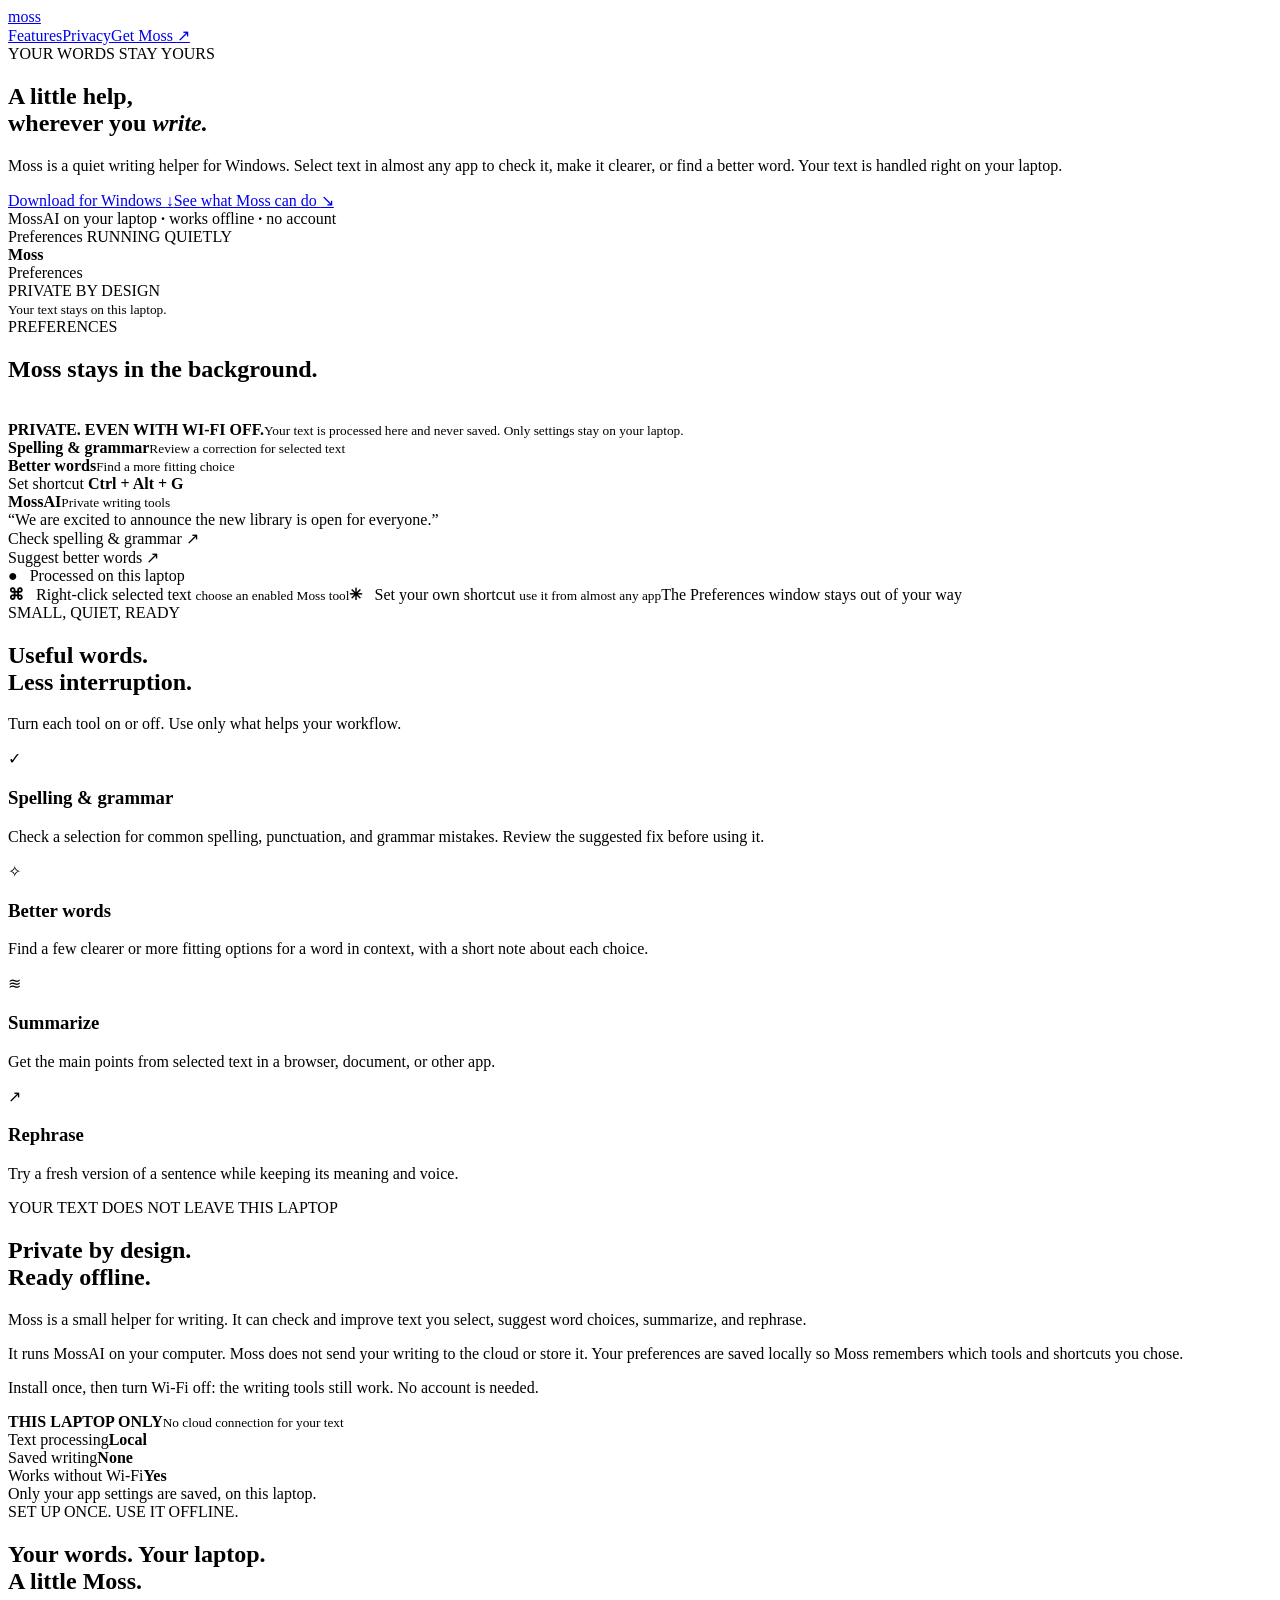
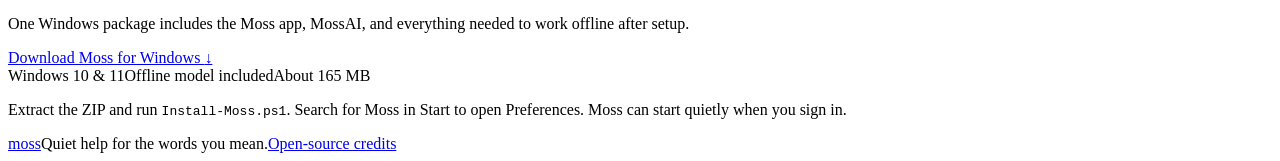
==== website/index.html @ 55ce4565 "Publish Moss assistant source" ====
<!doctype html>
<html lang="en">
<head>
  <meta charset="utf-8">
  <meta name="viewport" content="width=device-width, initial-scale=1">
  <meta name="theme-color" content="#0b100d">
  <meta name="description" content="Moss is a private, offline-ready writing helper for Windows. Summarize, proofread, find better words, and rephrase text on your laptop.">
  <title>Moss — private writing tools for Windows</title>
  <link rel="icon" href="/mark.svg" type="image/svg+xml">
  <link rel="stylesheet" href="/styles.css">
</head>
<body>
  <header class="nav wrap">
    <a class="brand" href="#top" aria-label="Moss home"><img src="/mark.svg" alt=""><span>moss</span></a>
    <nav aria-label="Main navigation"><a href="#features">Features</a><a href="#privacy">Privacy</a><a class="nav-download" href="#download">Get Moss <span>↗</span></a></nav>
  </header>
  <main id="top">
    <section class="hero wrap">
      <div class="hero-copy">
        <div class="eyebrow"><i></i> YOUR WORDS STAY YOURS</div>
        <h1>A little help,<br>wherever you <em>write.</em></h1>
        <p>Moss is a quiet writing helper for Windows. Select text in almost any app to check it, make it clearer, or find a better word. Your text is handled right on your laptop.</p>
        <div class="hero-actions"><a class="button primary" href="#download">Download for Windows <span>↓</span></a><a class="text-link" href="#features">See what Moss can do <span>↘</span></a></div>
        <div class="micro">MossAI on your laptop <b>·</b> works offline <b>·</b> no account</div>
      </div>
      <div class="app-preview" aria-label="Illustration of Moss preferences and quick actions">
        <div class="preview-titlebar"><div class="window-dots"><i></i><i></i><i></i></div><span>Preferences</span><span class="tray-state"><i></i> RUNNING QUIETLY</span></div>
        <div class="preview-layout">
          <aside><div class="preview-brand"><img src="/mark.svg" alt=""><b>Moss</b></div><div class="side-active">Preferences</div><div class="side-private">PRIVATE BY DESIGN<br><small>Your text stays on this laptop.</small></div></aside>
          <div class="preview-settings">
            <div class="preview-kicker">PREFERENCES</div><h2>Moss stays in the background.</h2>
            <div class="privacy-banner"><img src="/mark.svg" alt=""><div><b>PRIVATE. EVEN WITH WI-FI OFF.</b><small>Your text is processed here and never saved. Only settings stay on your laptop.</small></div></div>
            <div class="preview-feature"><span><b>Spelling &amp; grammar</b><small>Review a correction for selected text</small></span><i class="toggle on"></i></div>
            <div class="preview-feature"><span><b>Better words</b><small>Find a more fitting choice</small></span><i class="toggle on"></i></div>
            <div class="preview-shortcut">Set shortcut <strong>Ctrl + Alt + G</strong></div>
          </div>
        </div>
        <div class="quick-preview"><div class="quick-heading"><img src="/mark.svg" alt=""><span><b>MossAI</b><small>Private writing tools</small></span></div><div class="selected-quote">“We are excited to announce the new library is open for everyone.”</div><div class="action-pill">Check spelling &amp; grammar <span>↗</span></div><div class="action-pill">Suggest better words <span>↗</span></div><div class="preview-lock">● &nbsp; Processed on this laptop</div></div>
      </div>
    </section>
    <section class="strip"><div class="wrap strip-inner"><span><b>⌘</b> &nbsp; Right-click selected text <small>choose an enabled Moss tool</small></span><i></i><span><b>✳</b> &nbsp; Set your own shortcut <small>use it from almost any app</small></span><i></i><span class="strip-note">The Preferences window stays out of your way</span></div></section>
    <section id="features" class="features wrap">
      <div class="section-head"><div class="eyebrow">SMALL, QUIET, READY</div><h2>Useful words.<br>Less interruption.</h2><p>Turn each tool on or off. Use only what helps your workflow.</p></div>
      <div class="feature-grid">
        <article><span class="icon">✓</span><h3>Spelling &amp; grammar</h3><p>Check a selection for common spelling, punctuation, and grammar mistakes. Review the suggested fix before using it.</p></article>
        <article><span class="icon">✧</span><h3>Better words</h3><p>Find a few clearer or more fitting options for a word in context, with a short note about each choice.</p></article>
        <article><span class="icon">≋</span><h3>Summarize</h3><p>Get the main points from selected text in a browser, document, or other app.</p></article>
        <article><span class="icon">↗</span><h3>Rephrase</h3><p>Try a fresh version of a sentence while keeping its meaning and voice.</p></article>
      </div>
    </section>
    <section id="privacy" class="privacy">
      <div class="wrap privacy-inner">
        <div class="privacy-copy"><div class="eyebrow">YOUR TEXT DOES NOT LEAVE THIS LAPTOP</div><h2>Private by design.<br>Ready offline.</h2><p>Moss is a small helper for writing. It can check and improve text you select, suggest word choices, summarize, and rephrase.</p><p>It runs MossAI on your computer. Moss does not send your writing to the cloud or store it. Your preferences are saved locally so Moss remembers which tools and shortcuts you chose.</p><p>Install once, then turn Wi-Fi off: the writing tools still work. No account is needed.</p></div>
        <div class="privacy-card"><div class="privacy-status"><i></i><span><b>THIS LAPTOP ONLY</b><small>No cloud connection for your text</small></span></div><div class="privacy-rule"></div><div class="privacy-check"><span>Text processing</span><b>Local</b></div><div class="privacy-check"><span>Saved writing</span><b>None</b></div><div class="privacy-check"><span>Works without Wi-Fi</span><b>Yes</b></div><div class="privacy-note">Only your app settings are saved, on this laptop.</div></div>
      </div>
    </section>
    <section id="download" class="download wrap">
      <div class="download-box"><div class="eyebrow">SET UP ONCE. USE IT OFFLINE.</div><h2>Your words. Your laptop.<br>A little Moss.</h2><p>One Windows package includes the Moss app, MossAI, and everything needed to work offline after setup.</p><a class="button primary large" href="https://mtmqoohrr5ar0elo.public.blob.vercel-storage.com/Moss-Offline-Windows.zip">Download Moss for Windows <span>↓</span></a><div class="download-meta"><span>Windows 10 &amp; 11</span><i></i><span>Offline model included</span><i></i><span>About 165 MB</span></div><p class="install-note">Extract the ZIP and run <code>Install-Moss.ps1</code>. Search for Moss in Start to open Preferences. Moss can start quietly when you sign in.</p></div>
    </section>
  </main>
  <footer class="wrap footer"><a class="brand" href="#top"><img src="/mark.svg" alt=""><span>moss</span></a><span>Quiet help for the words you mean.</span><a href="/licenses.html">Open-source credits</a></footer>
</body>
</html>
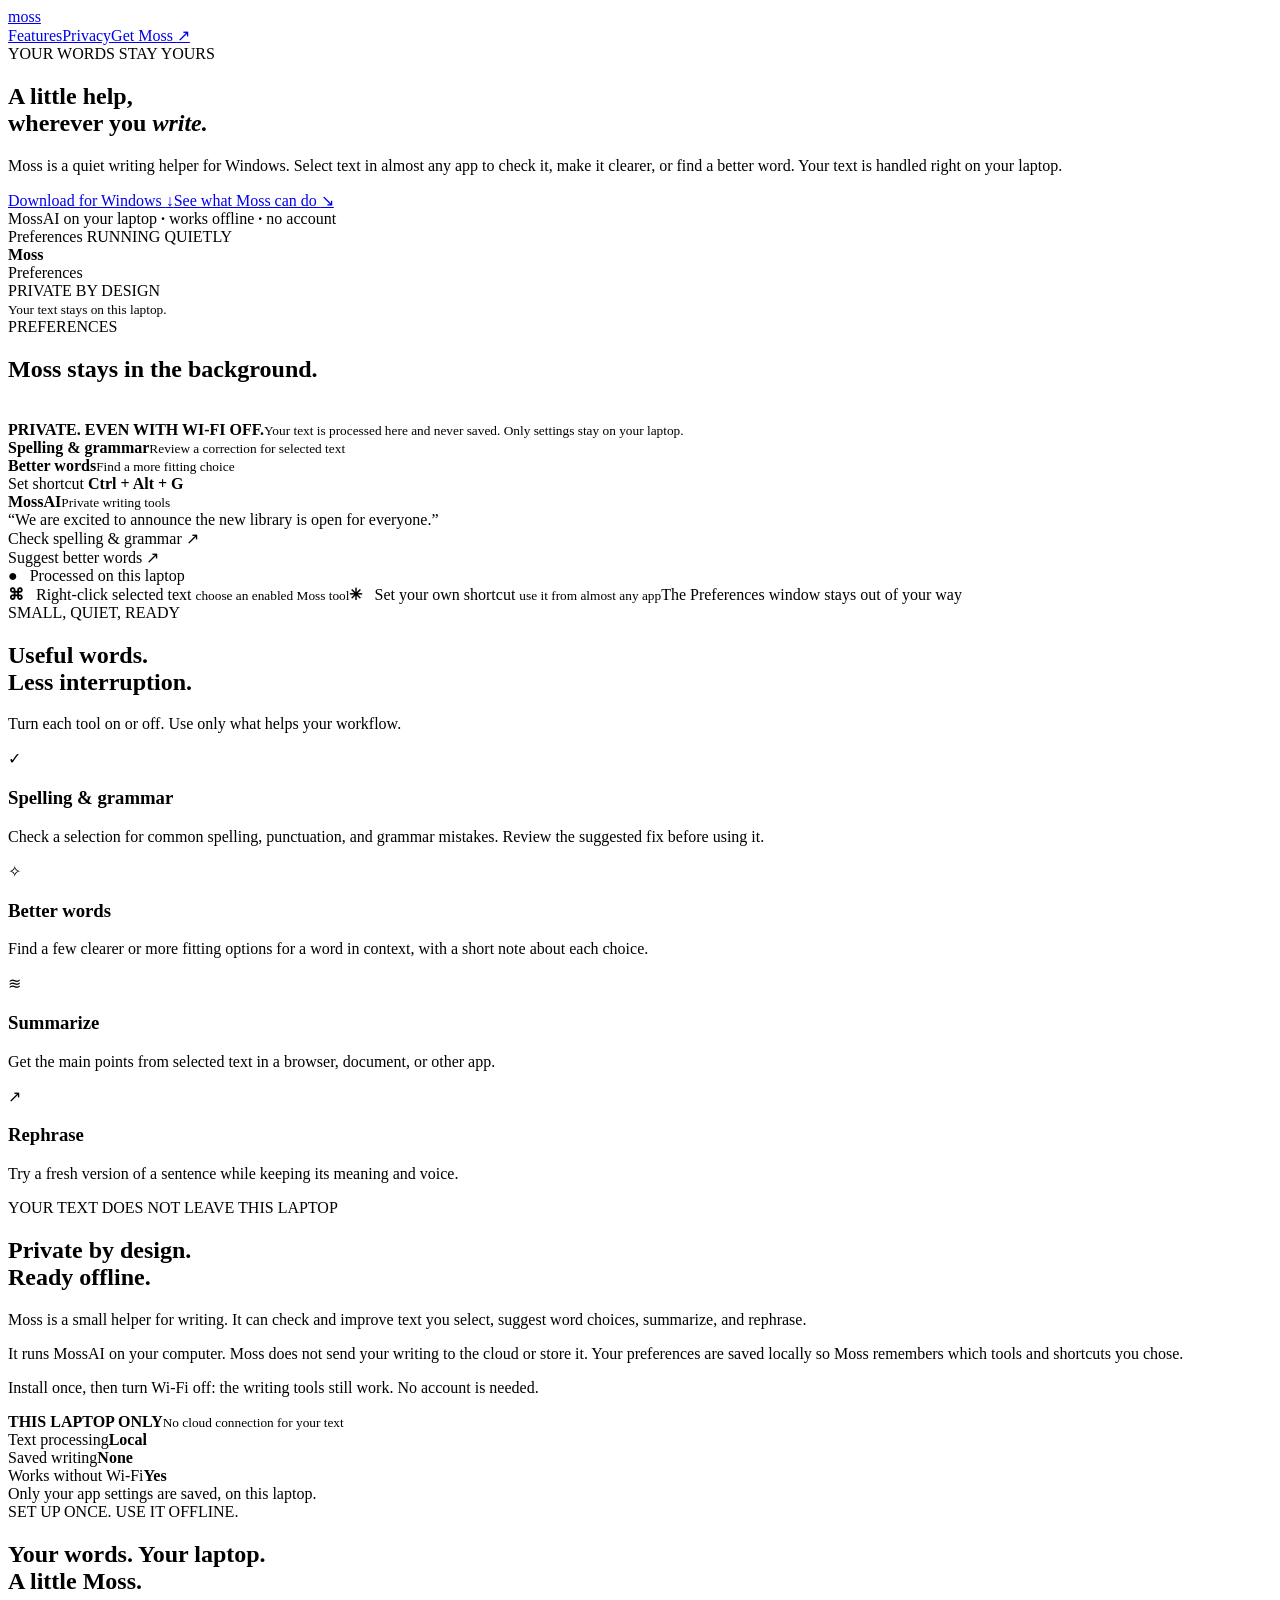
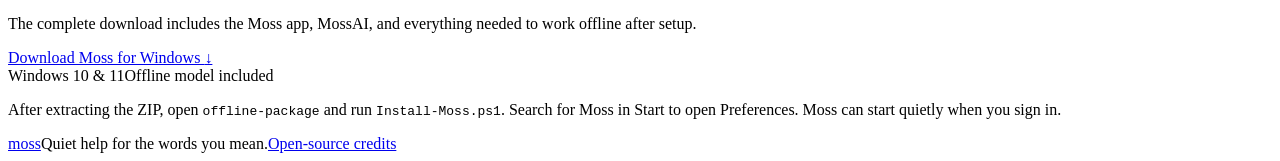
==== commit 6c3c840f: "Link Moss downloads to the complete public package" ====
--- a/website/index.html
+++ b/website/index.html
@@ -55,7 +55,7 @@
       </div>
     </section>
     <section id="download" class="download wrap">
-      <div class="download-box"><div class="eyebrow">SET UP ONCE. USE IT OFFLINE.</div><h2>Your words. Your laptop.<br>A little Moss.</h2><p>One Windows package includes the Moss app, MossAI, and everything needed to work offline after setup.</p><a class="button primary large" href="https://mtmqoohrr5ar0elo.public.blob.vercel-storage.com/Moss-Offline-Windows.zip">Download Moss for Windows <span>↓</span></a><div class="download-meta"><span>Windows 10 &amp; 11</span><i></i><span>Offline model included</span><i></i><span>About 165 MB</span></div><p class="install-note">Extract the ZIP and run <code>Install-Moss.ps1</code>. Search for Moss in Start to open Preferences. Moss can start quietly when you sign in.</p></div>
+      <div class="download-box"><div class="eyebrow">SET UP ONCE. USE IT OFFLINE.</div><h2>Your words. Your laptop.<br>A little Moss.</h2><p>The complete download includes the Moss app, MossAI, and everything needed to work offline after setup.</p><a class="button primary large" href="https://github.com/businessadikamath-hue/moss-offline-assistant/archive/refs/heads/main.zip">Download Moss for Windows <span>↓</span></a><div class="download-meta"><span>Windows 10 &amp; 11</span><i></i><span>Offline model included</span></div><p class="install-note">After extracting the ZIP, open <code>offline-package</code> and run <code>Install-Moss.ps1</code>. Search for Moss in Start to open Preferences. Moss can start quietly when you sign in.</p></div>
     </section>
   </main>
   <footer class="wrap footer"><a class="brand" href="#top"><img src="/mark.svg" alt=""><span>moss</span></a><span>Quiet help for the words you mean.</span><a href="/licenses.html">Open-source credits</a></footer>
